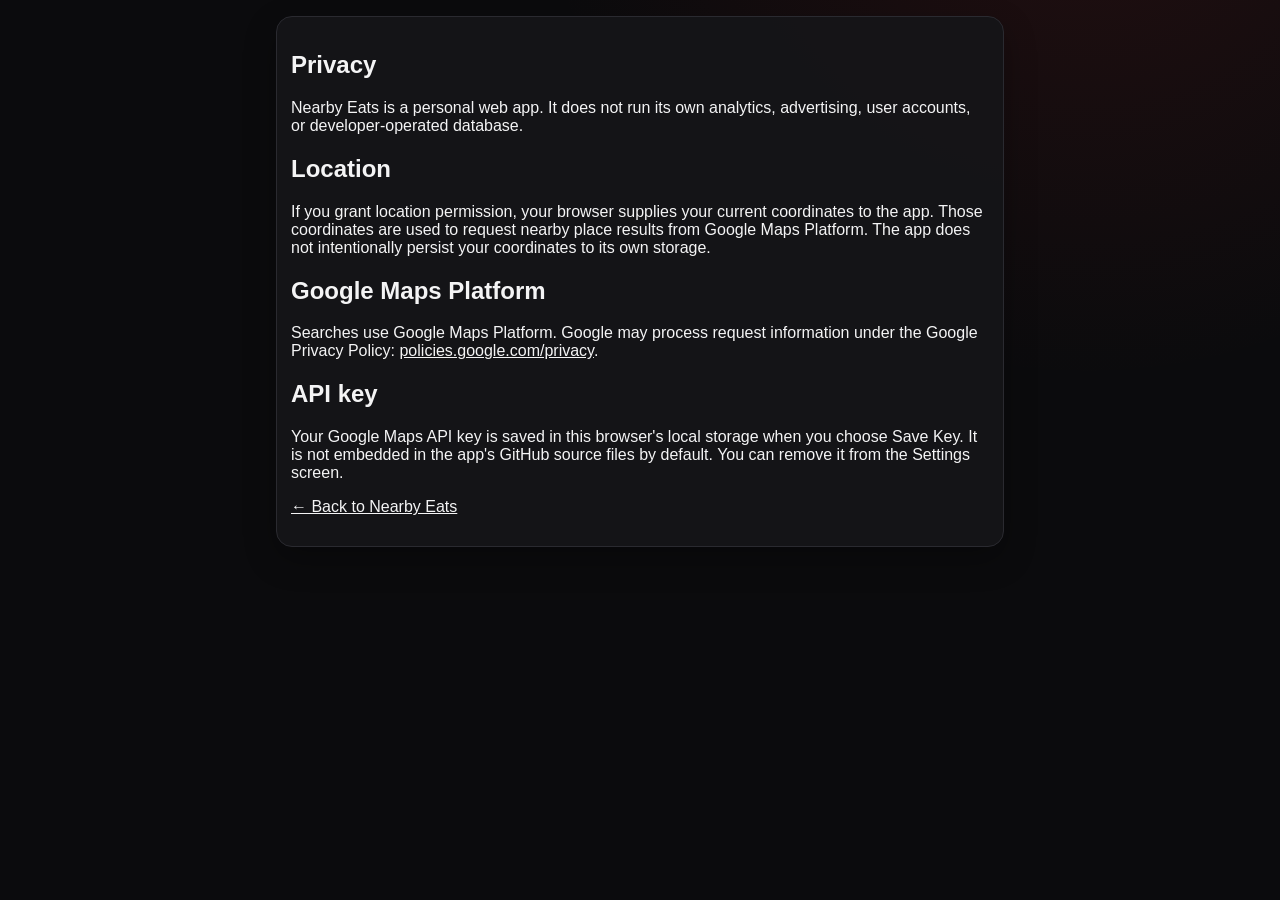
==== privacy.html @ d852ee22 "Add Nearby Eats PWA" ====
<!doctype html>
<html lang="en">
<head>
  <meta charset="utf-8">
  <meta name="viewport" content="width=device-width, initial-scale=1">
  <title>Privacy • Nearby Eats</title>
  <link rel="stylesheet" href="./styles.css">
</head>
<body>
  <main>
    <section class="search-panel">
      <h1>Privacy</h1>
      <p>Nearby Eats is a personal web app. It does not run its own analytics, advertising, user accounts, or developer-operated database.</p>
      <h2>Location</h2>
      <p>If you grant location permission, your browser supplies your current coordinates to the app. Those coordinates are used to request nearby place results from Google Maps Platform. The app does not intentionally persist your coordinates to its own storage.</p>
      <h2>Google Maps Platform</h2>
      <p>Searches use Google Maps Platform. Google may process request information under the Google Privacy Policy: <a href="https://policies.google.com/privacy" target="_blank" rel="noopener">policies.google.com/privacy</a>.</p>
      <h2>API key</h2>
      <p>Your Google Maps API key is saved in this browser's local storage when you choose Save Key. It is not embedded in the app's GitHub source files by default. You can remove it from the Settings screen.</p>
      <p><a href="./">← Back to Nearby Eats</a></p>
    </section>
  </main>
</body>
</html>
---- styles.css ----
:root {
  color-scheme: dark;
  --bg: #0b0b0d;
  --panel: #151518;
  --panel-2: #1b1b1f;
  --border: #2a2a30;
  --text: #f4f4f5;
  --muted: #a7a7b0;
  --accent: #d52b2b;
  --accent-2: #f04444;
  --success: #58b36b;
  --shadow: 0 12px 32px rgba(0,0,0,.28);
}

* { box-sizing: border-box; }
html { background: var(--bg); }
body {
  margin: 0;
  min-height: 100vh;
  background:
    radial-gradient(circle at 85% -20%, rgba(213,43,43,.12), transparent 35rem),
    var(--bg);
  color: var(--text);
  font-family: -apple-system, BlinkMacSystemFont, "Segoe UI", Roboto, Helvetica, Arial, sans-serif;
  -webkit-font-smoothing: antialiased;
  padding-bottom: calc(24px + env(safe-area-inset-bottom));
}

button, input, select { font: inherit; }
button, select { cursor: pointer; }
a { color: inherit; }

.topbar {
  position: sticky;
  top: 0;
  z-index: 20;
  padding: calc(16px + env(safe-area-inset-top)) 18px 14px;
  background: rgba(11,11,13,.9);
  backdrop-filter: blur(16px);
  border-bottom: 1px solid rgba(255,255,255,.06);
  display: flex;
  justify-content: space-between;
  align-items: center;
}

.topbar h1 {
  margin: 2px 0 0;
  font-size: 28px;
  line-height: 1;
  letter-spacing: -.04em;
}

.eyebrow {
  color: var(--accent-2);
  font-size: 10px;
  letter-spacing: .14em;
  font-weight: 800;
}

main {
  width: min(760px, 100%);
  margin: 0 auto;
  padding: 16px;
}

.location-row,
.search-panel,
.filters-panel,
.install-tip,
.results-header {
  border: 1px solid var(--border);
  background: rgba(21,21,24,.92);
  border-radius: 16px;
  box-shadow: var(--shadow);
}

.location-row {
  display: flex;
  gap: 14px;
  align-items: center;
  justify-content: space-between;
  padding: 13px 14px;
  margin-bottom: 12px;
}

.label, label > span, .filter-title {
  display: block;
  color: var(--muted);
  font-size: 12px;
  font-weight: 700;
  margin-bottom: 6px;
}

.location-status {
  font-size: 14px;
  font-weight: 650;
}

.search-panel {
  padding: 14px;
  margin-bottom: 10px;
}

.search-panel > label {
  font-size: 13px;
  color: var(--muted);
  font-weight: 700;
  display: block;
  margin: 0 0 8px;
}

.query-row,
.quick-row,
.filter-actions,
.dialog-actions {
  display: flex;
  gap: 9px;
}

.query-row input { flex: 1; min-width: 0; }
.quick-row { margin-top: 9px; }
.quick-row select { flex: 1; }

input, select {
  width: 100%;
  min-height: 44px;
  color: var(--text);
  background: #101013;
  border: 1px solid #34343b;
  border-radius: 11px;
  padding: 0 12px;
  outline: none;
}

input:focus, select:focus {
  border-color: #666672;
  box-shadow: 0 0 0 3px rgba(255,255,255,.05);
}

.primary-btn,
.secondary-btn,
.maps-btn,
.text-btn,
.icon-btn {
  border: 0;
  border-radius: 11px;
  font-weight: 750;
  min-height: 44px;
}

.primary-btn {
  background: var(--accent);
  color: white;
  padding: 0 18px;
}

.primary-btn:active { background: #b92323; }

.secondary-btn {
  background: #27272c;
  color: var(--text);
  padding: 0 14px;
  border: 1px solid #38383f;
}

.text-btn {
  background: transparent;
  color: var(--muted);
  padding: 0 8px;
}

.text-btn.danger { color: #ff7b7b; }

.icon-btn {
  width: 44px;
  background: #1e1e22;
  color: var(--text);
  border: 1px solid #303036;
  font-size: 20px;
}

.filter-count {
  display: inline-grid;
  place-items: center;
  min-width: 19px;
  height: 19px;
  margin-left: 3px;
  padding: 0 5px;
  border-radius: 999px;
  background: var(--accent);
  color: white;
  font-size: 11px;
}

.filters-panel {
  padding: 14px;
  margin-bottom: 12px;
}

.filter-grid {
  display: grid;
  grid-template-columns: repeat(3, minmax(0, 1fr));
  gap: 9px;
}

.toggle-row {
  display: flex;
  align-items: center;
  gap: 10px;
  min-height: 46px;
  margin: 12px 0 4px;
}

.toggle-row input {
  width: 22px;
  min-height: 22px;
  accent-color: var(--accent);
}

.toggle-row span {
  margin: 0;
  color: var(--text);
  font-size: 14px;
}

.filter-group { margin: 10px 0 6px; }
.chip-row { display: flex; flex-wrap: wrap; gap: 8px; }

.check-chip { position: relative; }
.check-chip input {
  position: absolute;
  opacity: 0;
  pointer-events: none;
}
.check-chip span {
  display: block;
  margin: 0;
  padding: 9px 13px;
  border-radius: 999px;
  border: 1px solid #38383f;
  background: #202024;
  color: #d3d3d8;
  font-size: 13px;
}
.check-chip input:checked + span {
  background: rgba(213,43,43,.18);
  border-color: rgba(240,68,68,.68);
  color: white;
}

.more-filters {
  margin-top: 12px;
  border-top: 1px solid var(--border);
  padding-top: 12px;
}

.more-filters summary {
  color: #dedee2;
  font-weight: 700;
  font-size: 13px;
}

.small-note {
  font-size: 12px;
  line-height: 1.45;
  color: var(--muted);
}

.filter-actions {
  justify-content: space-between;
  margin-top: 16px;
}

.install-tip {
  padding: 12px 14px;
  margin: 12px 0;
  color: #d5d5da;
  font-size: 13px;
  line-height: 1.45;
}

.install-tip .text-btn { min-height: 32px; }

.results-header {
  display: flex;
  justify-content: space-between;
  gap: 12px;
  align-items: end;
  padding: 13px 14px;
  margin: 12px 0 9px;
  box-shadow: none;
}

.results-header h2 {
  margin: 0 0 2px;
  font-size: 18px;
}

.results-meta {
  color: var(--muted);
  font-size: 12px;
}

.google-attribution {
  font-family: Roboto, Arial, sans-serif;
  font-size: 12px;
  color: #b7b7bd;
  white-space: nowrap;
}

.results { display: grid; gap: 9px; }

.place-card {
  border: 1px solid var(--border);
  background: var(--panel);
  border-radius: 15px;
  padding: 13px;
  box-shadow: 0 8px 24px rgba(0,0,0,.18);
}

.place-main { display: flex; gap: 10px; }
.place-rank {
  width: 27px;
  height: 27px;
  flex: 0 0 27px;
  border-radius: 999px;
  display: grid;
  place-items: center;
  background: #26262b;
  color: #bdbdc4;
  font-size: 12px;
  font-weight: 800;
  margin-top: 1px;
}

.place-info { flex: 1; min-width: 0; }

.place-topline {
  display: flex;
  gap: 10px;
  align-items: flex-start;
  justify-content: space-between;
}

.place-name {
  margin: 0;
  font-size: 17px;
  line-height: 1.2;
  letter-spacing: -.02em;
}

.distance-badge {
  flex: 0 0 auto;
  color: white;
  background: rgba(213,43,43,.18);
  border: 1px solid rgba(240,68,68,.45);
  border-radius: 999px;
  padding: 4px 8px;
  font-size: 12px;
  font-weight: 800;
}

.place-details {
  margin-top: 5px;
  color: #b9b9c0;
  font-size: 13px;
  line-height: 1.4;
}

.place-tags {
  display: flex;
  flex-wrap: wrap;
  gap: 5px;
  margin-top: 8px;
}

.tag {
  padding: 4px 7px;
  background: #232328;
  border: 1px solid #33333a;
  border-radius: 7px;
  font-size: 11px;
  color: #d4d4da;
}

.tag.open {
  color: #bce7c3;
  border-color: rgba(88,179,107,.36);
  background: rgba(88,179,107,.11);
}

.maps-btn {
  display: flex;
  align-items: center;
  justify-content: center;
  text-decoration: none;
  margin-top: 11px;
  background: #242429;
  color: #ededf0;
  border: 1px solid #36363e;
  font-size: 13px;
}

.provider-attributions {
  margin-top: 7px;
  font-size: 10px;
  color: #8c8c95;
}
.provider-attributions a { color: #aaaab3; }

.empty-state {
  text-align: center;
  padding: 52px 24px;
  color: var(--muted);
}
.empty-state h3 {
  margin: 10px 0 4px;
  color: #dedee3;
}
.empty-state p {
  max-width: 420px;
  margin: 0 auto;
  line-height: 1.5;
  font-size: 13px;
}
.empty-icon { font-size: 34px; color: var(--accent-2); }

.footer {
  width: min(760px, calc(100% - 32px));
  margin: 16px auto 0;
  border-top: 1px solid #24242a;
  padding: 15px 0 0;
  color: #777781;
  font-size: 11px;
  display: flex;
  justify-content: center;
  gap: 8px;
}
.footer a { text-decoration: none; }
.footer-button {
  appearance: none;
  border: 0;
  background: transparent;
  color: inherit;
  padding: 0;
  font-size: inherit;
}

dialog {
  width: min(520px, calc(100% - 28px));
  border: 1px solid #35353c;
  border-radius: 18px;
  padding: 0;
  color: var(--text);
  background: var(--panel);
  box-shadow: 0 20px 80px rgba(0,0,0,.62);
}
dialog::backdrop {
  background: rgba(0,0,0,.7);
  backdrop-filter: blur(4px);
}
.dialog-card { padding: 17px; }
.dialog-head {
  display: flex;
  align-items: center;
  justify-content: space-between;
}
.dialog-head h2 { margin: 0; font-size: 19px; }
.dialog-card p { color: var(--muted); line-height: 1.5; font-size: 13px; }
.dialog-actions { justify-content: space-between; margin-top: 14px; }
.full-width { width: 100%; }

.loading-card {
  border: 1px solid var(--border);
  background: var(--panel);
  border-radius: 15px;
  padding: 18px;
  color: var(--muted);
  font-size: 13px;
}
.spinner {
  display: inline-block;
  width: 14px;
  height: 14px;
  border: 2px solid #55555f;
  border-top-color: var(--accent-2);
  border-radius: 999px;
  animation: spin .8s linear infinite;
  vertical-align: -2px;
  margin-right: 7px;
}
@keyframes spin { to { transform: rotate(360deg); } }

.error-card {
  border: 1px solid rgba(240,68,68,.38);
  background: rgba(213,43,43,.08);
  border-radius: 15px;
  padding: 14px;
  color: #f4c6c6;
  line-height: 1.45;
  font-size: 13px;
}

@media (max-width: 600px) {
  main { padding: 12px; }
  .topbar { padding-left: 14px; padding-right: 14px; }
  .filter-grid { grid-template-columns: 1fr; }
  .query-row { flex-direction: column; }
  .query-row .primary-btn { width: 100%; }
  .results-header { align-items: center; }
}

@media (display-mode: standalone) {
  .topbar { padding-top: calc(12px + env(safe-area-inset-top)); }
}
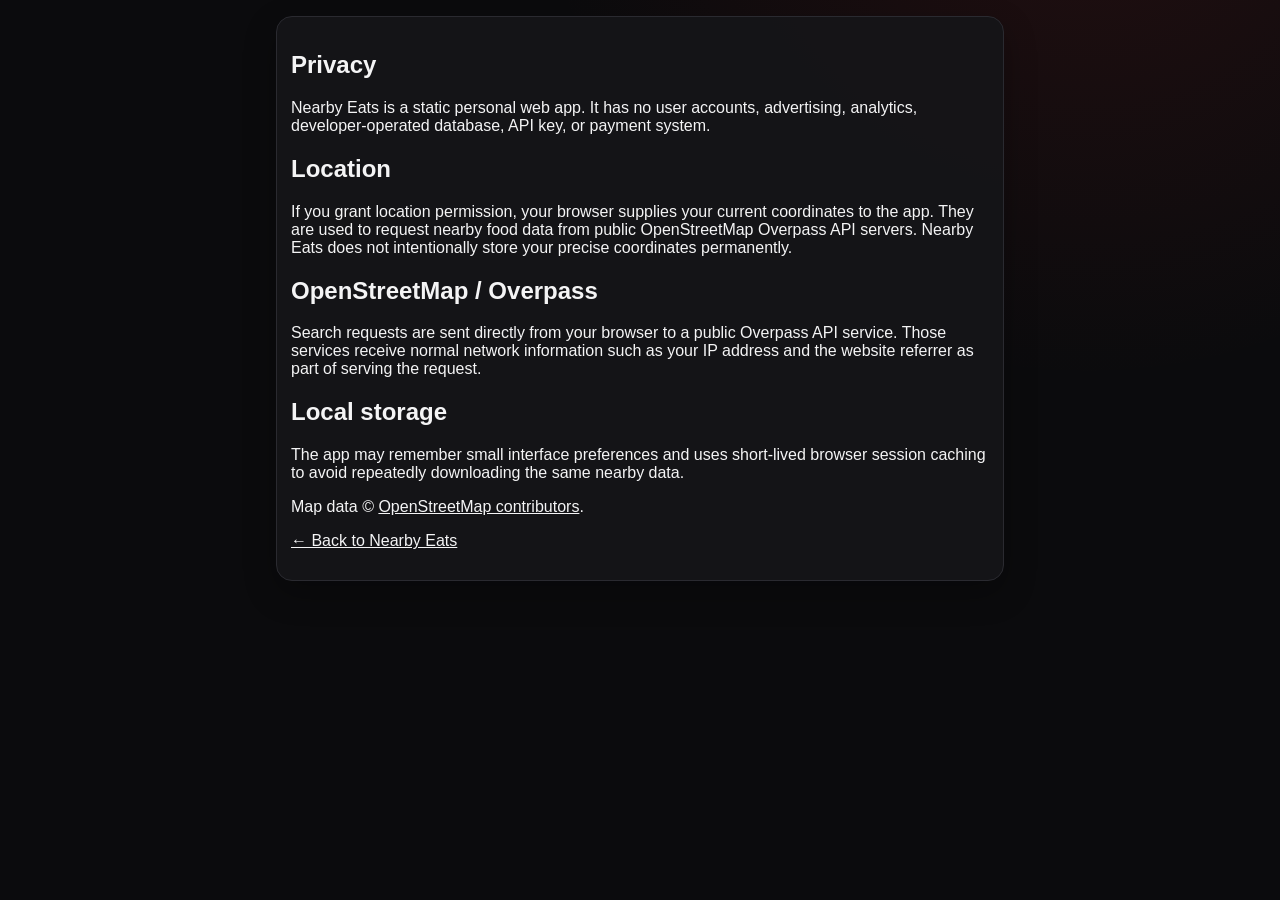
==== commit ae6df260: "Deploy free OpenStreetMap app" ====
--- a/privacy.html
+++ b/privacy.html
@@ -10,13 +10,14 @@
   <main>
     <section class="search-panel">
       <h1>Privacy</h1>
-      <p>Nearby Eats is a personal web app. It does not run its own analytics, advertising, user accounts, or developer-operated database.</p>
+      <p>Nearby Eats is a static personal web app. It has no user accounts, advertising, analytics, developer-operated database, API key, or payment system.</p>
       <h2>Location</h2>
-      <p>If you grant location permission, your browser supplies your current coordinates to the app. Those coordinates are used to request nearby place results from Google Maps Platform. The app does not intentionally persist your coordinates to its own storage.</p>
-      <h2>Google Maps Platform</h2>
-      <p>Searches use Google Maps Platform. Google may process request information under the Google Privacy Policy: <a href="https://policies.google.com/privacy" target="_blank" rel="noopener">policies.google.com/privacy</a>.</p>
-      <h2>API key</h2>
-      <p>Your Google Maps API key is saved in this browser's local storage when you choose Save Key. It is not embedded in the app's GitHub source files by default. You can remove it from the Settings screen.</p>
+      <p>If you grant location permission, your browser supplies your current coordinates to the app. They are used to request nearby food data from public OpenStreetMap Overpass API servers. Nearby Eats does not intentionally store your precise coordinates permanently.</p>
+      <h2>OpenStreetMap / Overpass</h2>
+      <p>Search requests are sent directly from your browser to a public Overpass API service. Those services receive normal network information such as your IP address and the website referrer as part of serving the request.</p>
+      <h2>Local storage</h2>
+      <p>The app may remember small interface preferences and uses short-lived browser session caching to avoid repeatedly downloading the same nearby data.</p>
+      <p>Map data © <a href="https://www.openstreetmap.org/copyright" target="_blank" rel="noopener">OpenStreetMap contributors</a>.</p>
       <p><a href="./">← Back to Nearby Eats</a></p>
     </section>
   </main>
